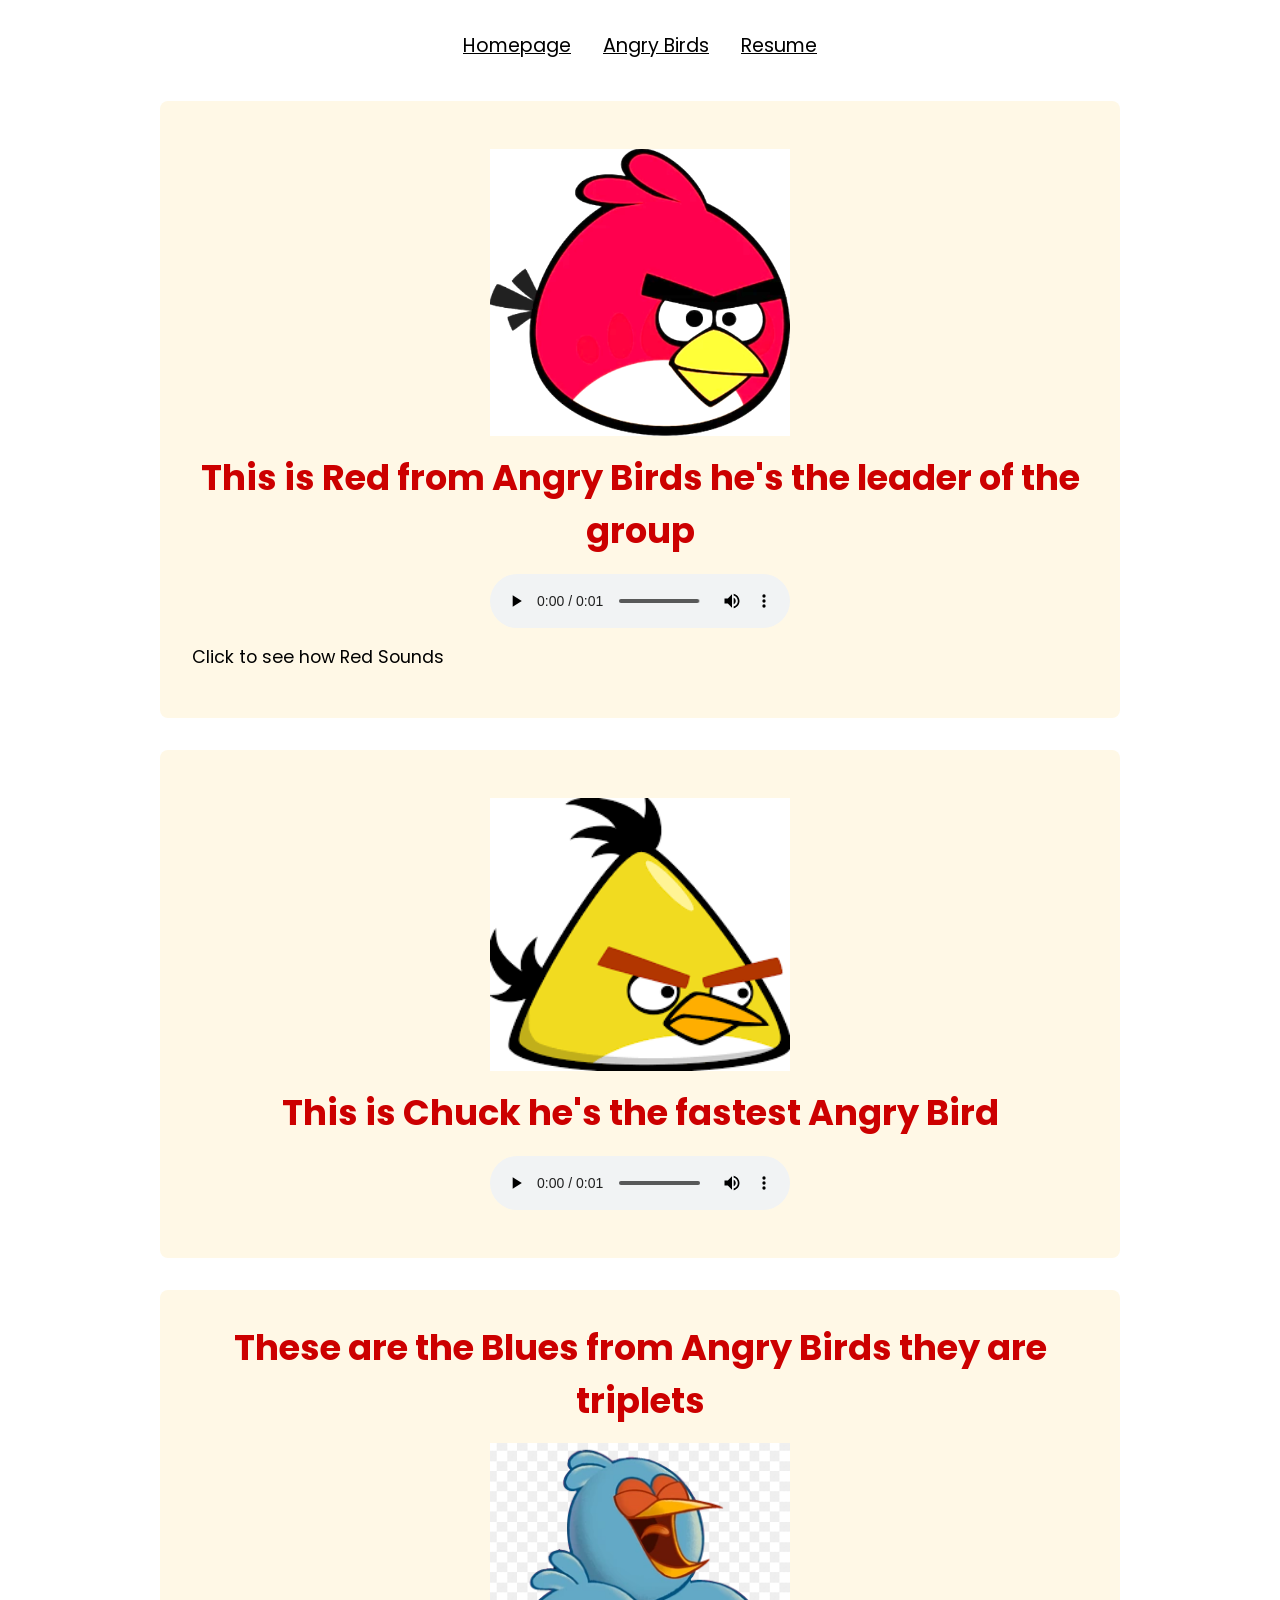
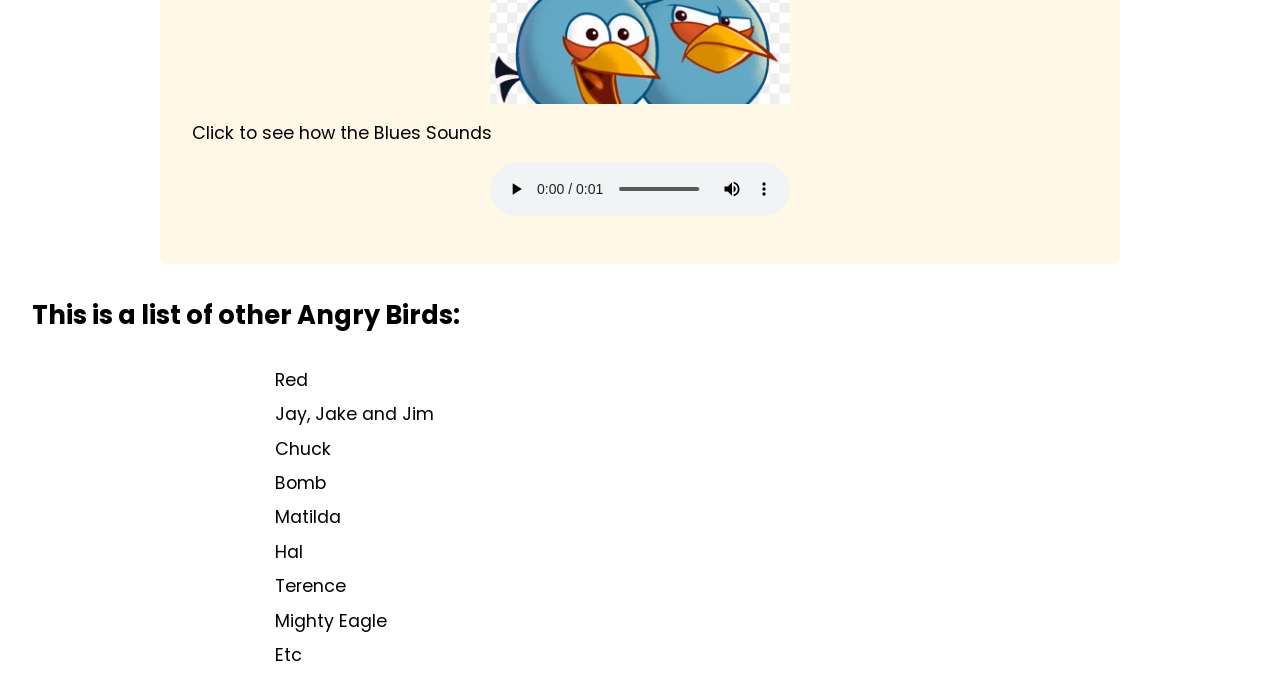
==== about.html @ ca0be992 "Media folder and changed html to fit it" ====
<!DOCTYPE html>
<html lang="en">
<head>
<link rel="stylesheet" href="css/reset.css">
<link rel="stylesheet" href="css/style.css">
<meta charset="utf-8">
<title>Angry Birds</title>
<meta name="viewport" content="width=device-width,initial-scale=1">
</head>
<body class="about">
  <header>
    <nav>
	  <ul>
	    <li><a href="index.html">Homepage</a></li>
	    <li><a href="about.html">Angry Birds</a></li>
	    <li><a href="resume.html">Resume</a></li>
	  </ul>
	</nav>
  </header>
  <section>
  <img src="media/redbird.png" alt="A cartoonish Red Bird from the game Angry Birds">
  <h1>This is Red from Angry Birds he's the leader of the group</h1>
  <audio controls>
  <source src="media/laugh.mp3" type="audio/ogg">
  </audio>
  <p>Click to see how Red Sounds</p>
  </section>
  <section>
  <img src="media/yellowbird.png" alt="A cartoonish Yellow Bird from the game Angry Birds">
  <h1>This is Chuck he's the fastest Angry Bird</h1>
  <audio controls>
  <source src="media/chuck.mp3" type="audio/ogg">
  </audio>
  </section>
  <section>
  <h1>These are the Blues from Angry Birds they are triplets</h1>
  <img src="media/blues.png" alt="A cartoonish trio of small blue birds stack on top of each other from the game Angry Birds">
  <p>Click to see how the Blues Sounds</p>
  <audio controls>
  <source src="media/blues.mp3" type="audio/ogg">
  </audio>
  </section>
  <h2> This is a list of other Angry Birds:</h2>
  <ul>
	    <li>Red</li>
	    <li>Jay, Jake and Jim</li>
	    <li>Chuck</li>
		<li>Bomb</li>
		<li>Matilda</li>
		<li>Hal</li>
		<li>Terence</li>
		<li>Mighty Eagle</li>
		<li>Etc</li>
	  </ul>


</body>
</html>
---- css/style.css ----
@import url('https://fonts.googleapis.com/css2?family=Poppins:wght@300;400;600&display=swap');
body{
  background-color:  #FFFFFF;
  font-family: 'Poppins', Arial, sans-serif;
  margin: 2rem;
  }
  
h1{
	text-align: center;
	font-size: 2.2rem;
	margin-bottom: 1rem;
}
	
	
h2{
	margin-top: 2rem;
	font-size:1.6rem;
}


h3{
	margin-top:1.5rem;
}


nav ul{
  display: flex;
  justify-content: center;
  gap: 2rem;
  list-style:none;
  padding:0;
 }
 
 
nav a{
  font-size: 1.2rem;
  color:black;
 }
 
 
 nav a:hover{
  color:blue;
 }
 
 
p{
	font-size: 1.1rem;
	margin-bottom: 1rem;
  }
  
  
audio {
	display: block;
  margin: 1rem auto;
}


section{
	width: 80%;
	max-width: 60rem;
	margin: auto;
}

.index h1{
	text-align: center;
	color: #2c3e50;
}


.index section{
	width: 80%;
	max-width: 60rem;
	margin: 2rem auto;
	padding: 2rem;
	background-color: #f9f9f9;
	border-radius: 8px;
}


.index img{
	display: block;
	width: 60%;
	max-width: 350px;
	margin: 1rem auto;
}


.index h3 {
	margin-top: 1.5rem;
	color: #444;
}

.index a{
	display:block;
	text-align: center;
	font-weight: 600;
}


.about section{
	width: 80%;
	max-width: 60rem;
	margin: 2rem auto;
	padding: 2rem;
	background-color: #fff8e6;
	border-radius: 8px;
}


.about img{
	display: block;
	width: 50%;
	max-width: 300px;
	margin: 1rem auto;
}


.about h1{
	text-align: center;
	color: #cc0000;
}

.about ul{
	width: 60%;
	margin: 2rem auto;
	font-size: 1.1rem;
}


.about li{
	margin-bottom: 0.5rem;
}


.resume{
	width:70%;
	max-width: 55rem;
	margin: auto;
}


.resume img {
  display: block;
  width: 30%;
  max-width: 200px;
  margin: 1rem auto;
  border-radius: 8px;
}

.resume h1 {
  text-align: center;
  margin-bottom: 1rem;
}

.resume h2 {
  margin-top: 2rem;
  border-bottom: 2px solid #333;
  padding-bottom: 0.5rem;
}

.resume ul {
  margin-left: 2rem;
}

.resume li {
  margin-bottom: 0.5rem;
}
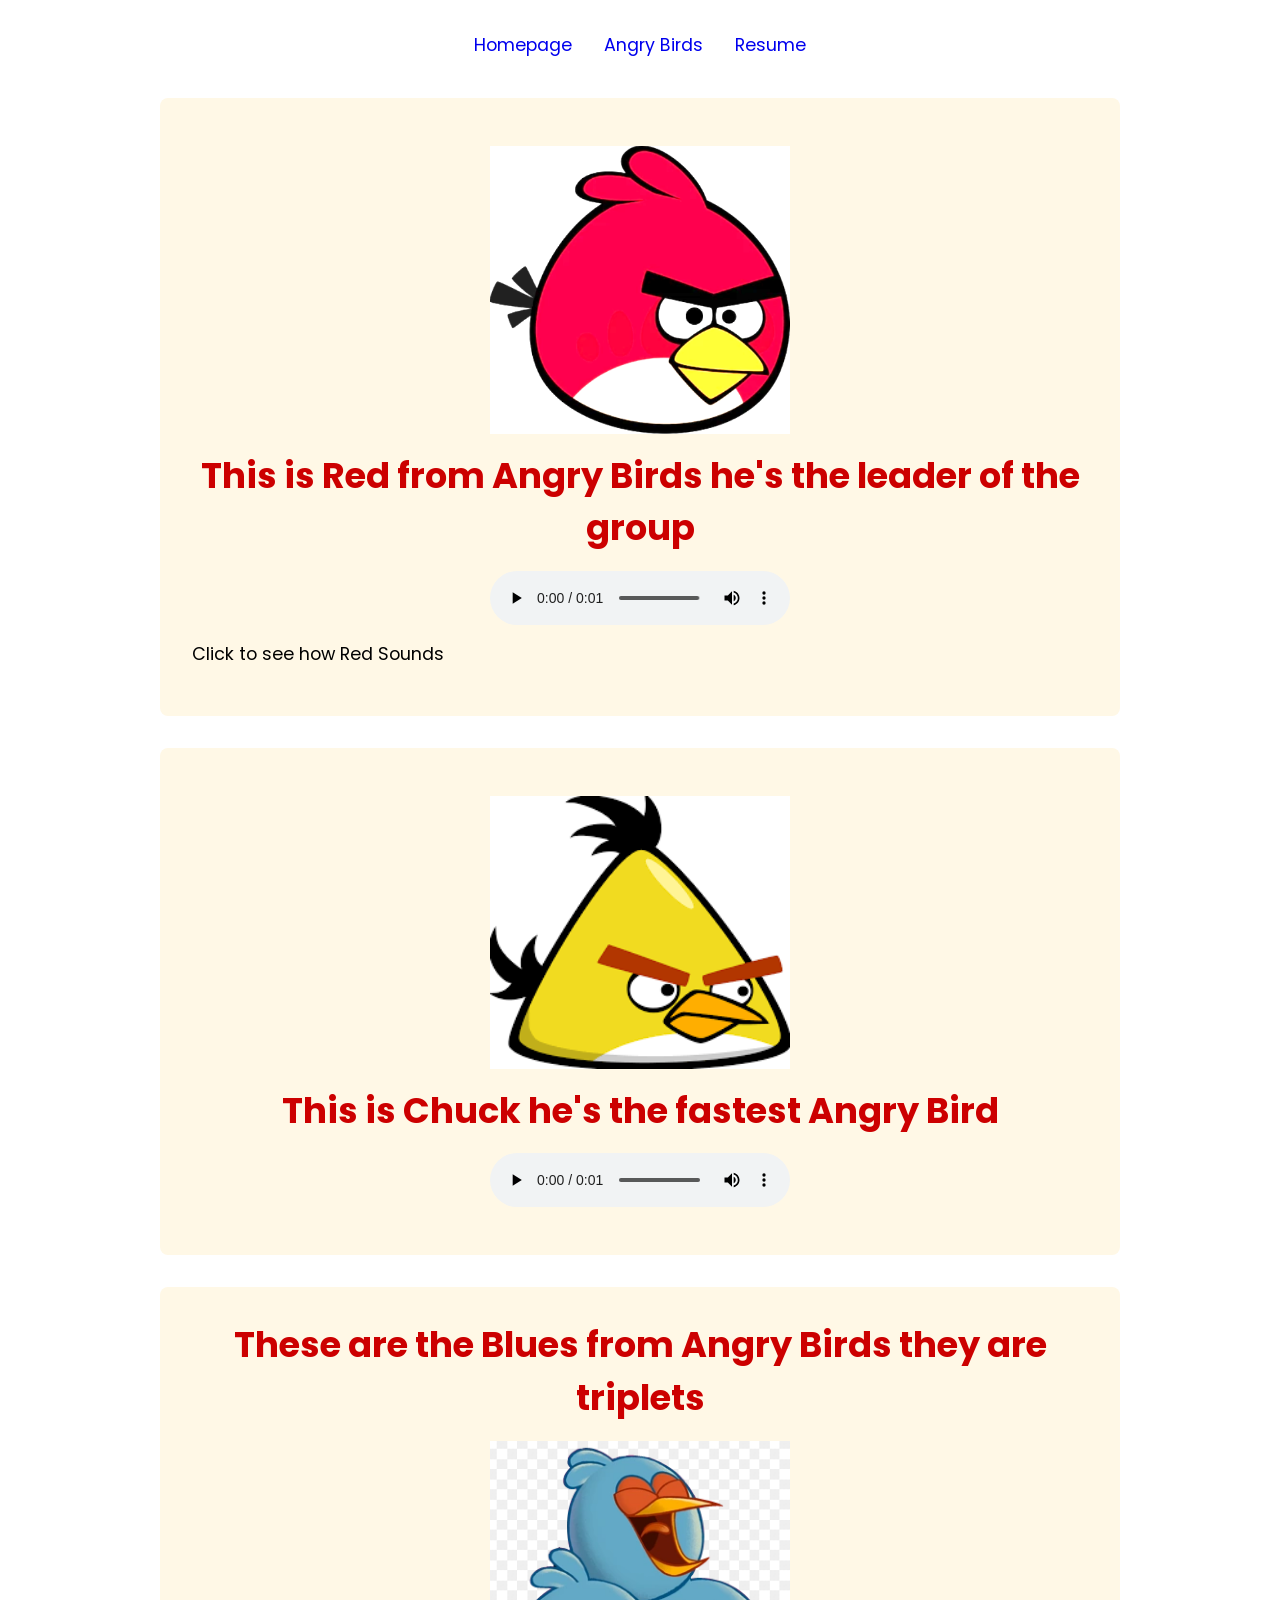
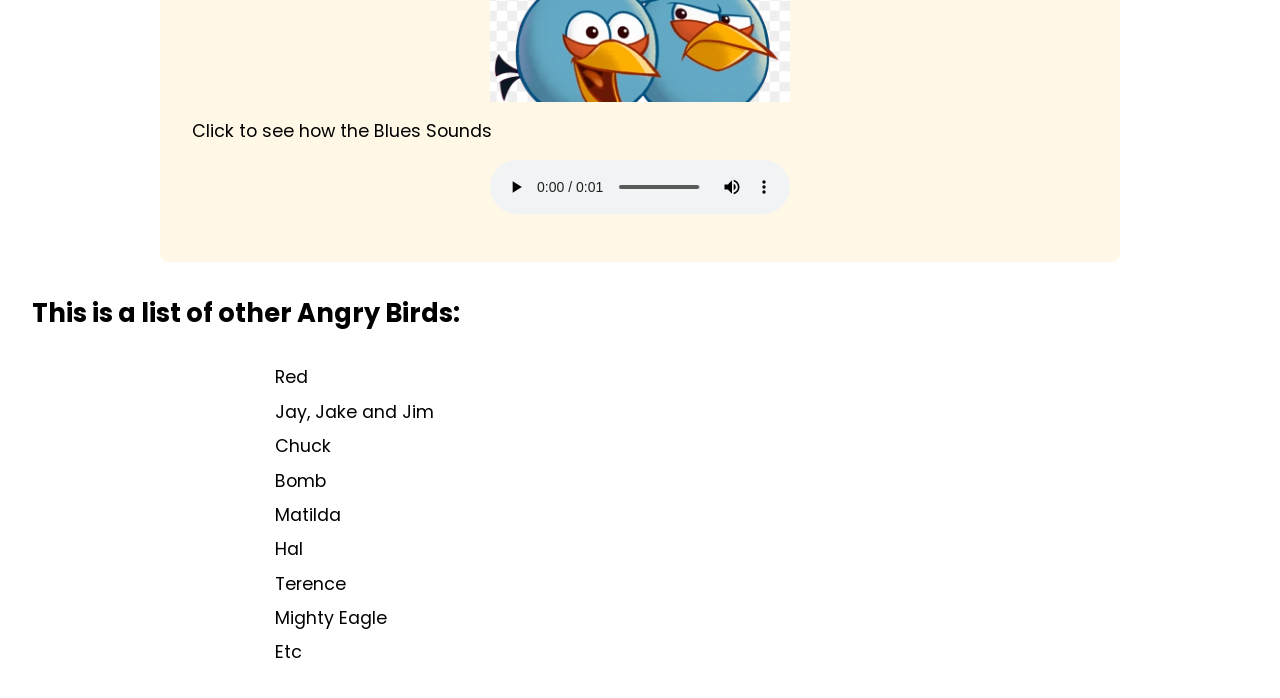
==== commit 39e35a6e: "removed tabs" ====
--- a/about.html
+++ b/about.html
@@ -10,12 +10,12 @@
 <body class="about">
   <header>
     <nav>
-	  <ul>
-	    <li><a href="index.html">Homepage</a></li>
-	    <li><a href="about.html">Angry Birds</a></li>
-	    <li><a href="resume.html">Resume</a></li>
-	  </ul>
-	</nav>
+    <ul>
+      <li><a href="index.html">Homepage</a></li>
+      <li><a href="about.html">Angry Birds</a></li>
+      <li><a href="resume.html">Resume</a></li>
+    </ul>
+  </nav>
   </header>
   <section>
   <img src="media/redbird.png" alt="A cartoonish Red Bird from the game Angry Birds">
@@ -42,16 +42,16 @@
   </section>
   <h2> This is a list of other Angry Birds:</h2>
   <ul>
-	    <li>Red</li>
-	    <li>Jay, Jake and Jim</li>
-	    <li>Chuck</li>
-		<li>Bomb</li>
-		<li>Matilda</li>
-		<li>Hal</li>
-		<li>Terence</li>
-		<li>Mighty Eagle</li>
-		<li>Etc</li>
-	  </ul>
+      <li>Red</li>
+      <li>Jay, Jake and Jim</li>
+      <li>Chuck</li>
+    <li>Bomb</li>
+    <li>Matilda</li>
+    <li>Hal</li>
+    <li>Terence</li>
+    <li>Mighty Eagle</li>
+    <li>Etc</li>
+    </ul>
 
 
 </body>
--- a/css/style.css
+++ b/css/style.css
@@ -33,8 +33,7 @@
  
  
 nav a{
-  font-size: 1.2rem;
-  color:black;
+	text-decoration: none;
  }
  
  
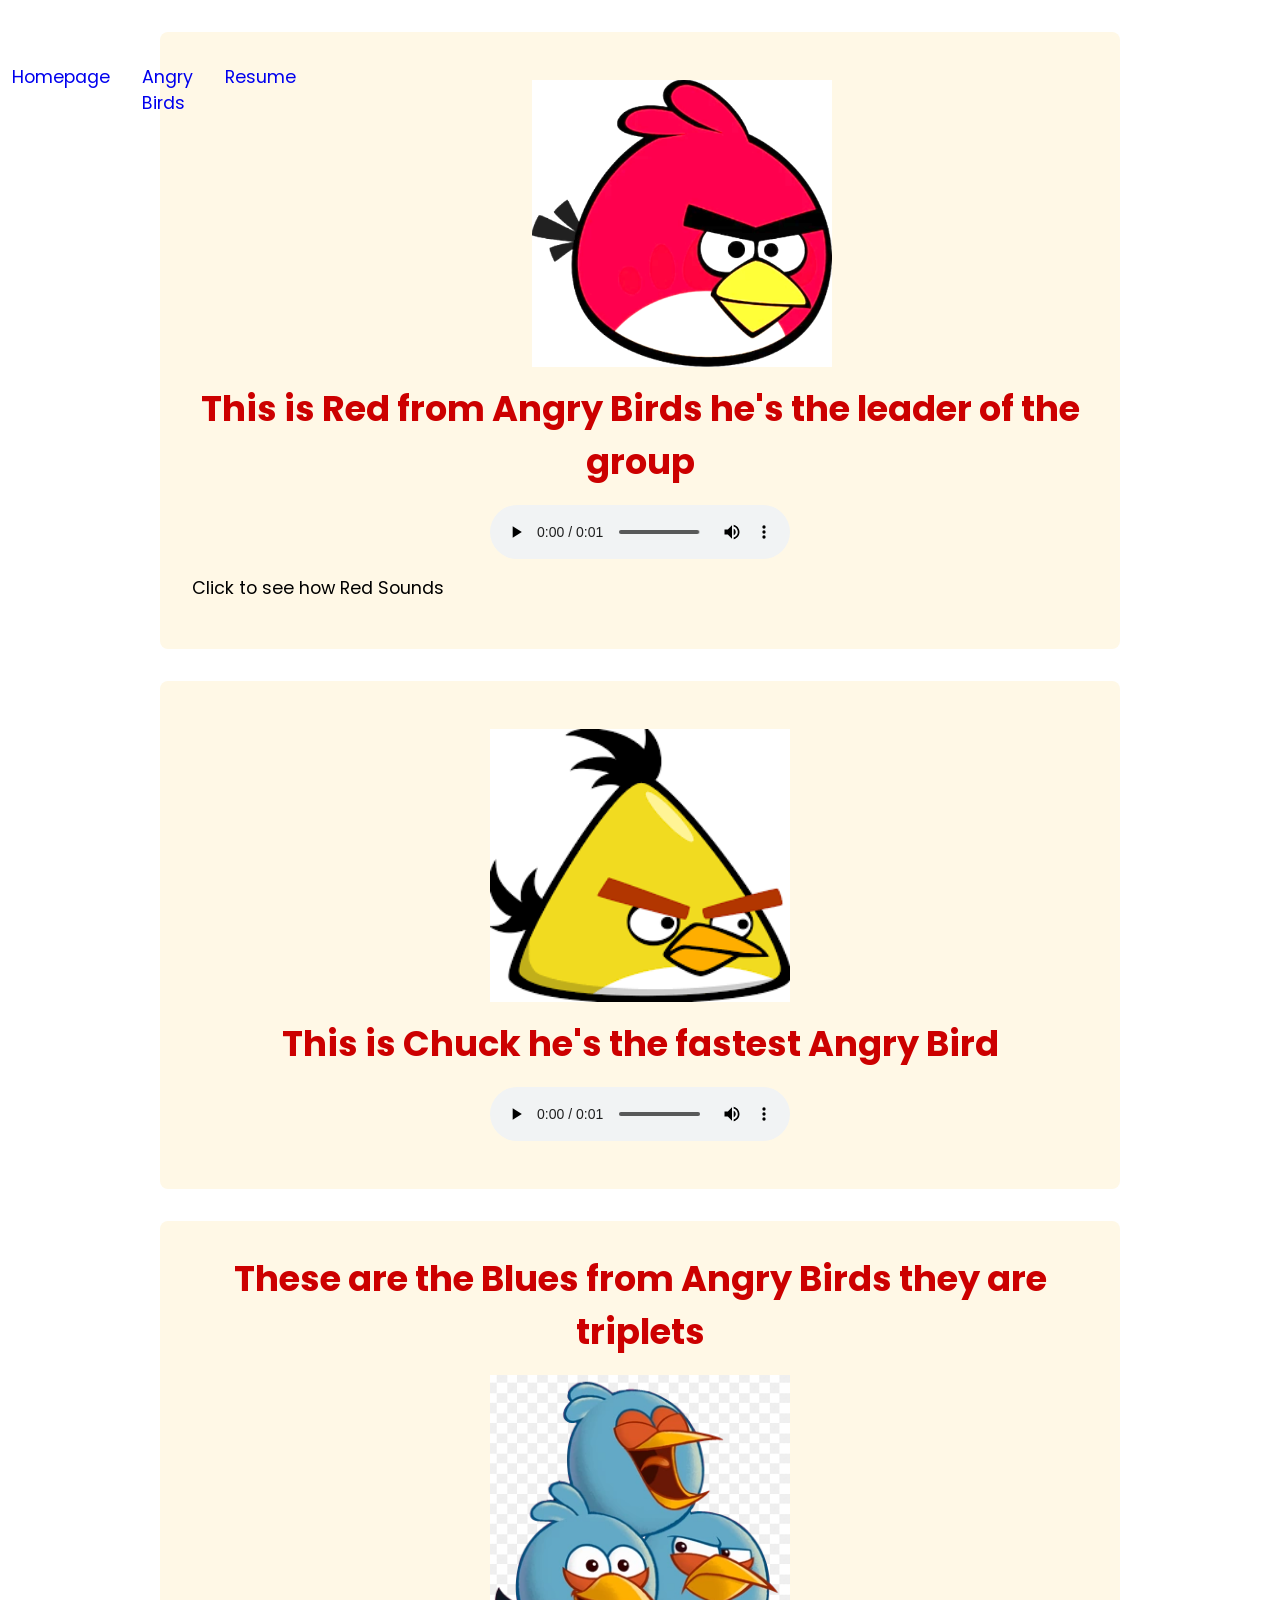
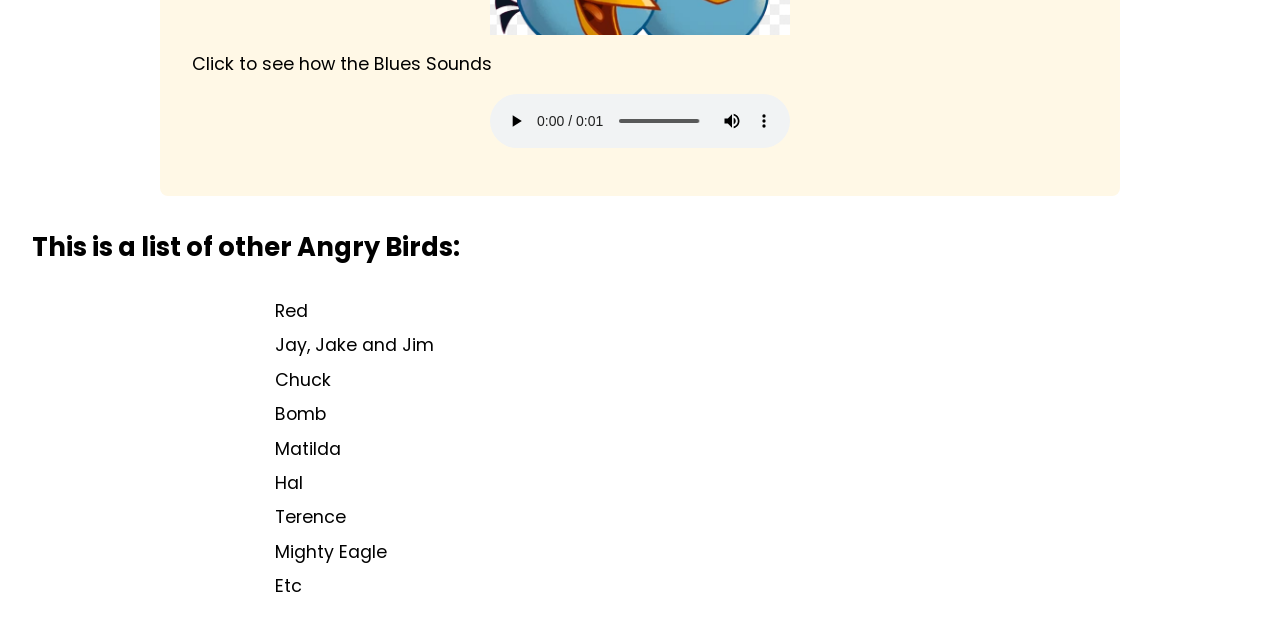
==== commit 273fa5b5: "Fixed indentation" ====
--- a/about.html
+++ b/about.html
@@ -1,59 +1,62 @@
 <!DOCTYPE html>
 <html lang="en">
+
 <head>
-<link rel="stylesheet" href="css/reset.css">
-<link rel="stylesheet" href="css/style.css">
-<meta charset="utf-8">
-<title>Angry Birds</title>
-<meta name="viewport" content="width=device-width,initial-scale=1">
+  <link rel="stylesheet" href="css/reset.css">
+  <link rel="stylesheet" href="css/style.css">
+  <meta charset="utf-8">
+  <title>Angry Birds</title>
+  <meta name="viewport" content="width=device-width,initial-scale=1">
 </head>
+
 <body class="about">
   <header>
     <nav>
-    <ul>
-      <li><a href="index.html">Homepage</a></li>
-      <li><a href="about.html">Angry Birds</a></li>
-      <li><a href="resume.html">Resume</a></li>
-    </ul>
-  </nav>
+      <ul>
+        <li><a href="index.html">Homepage</a></li>
+        <li><a href="about.html">Angry Birds</a></li>
+        <li><a href="resume.html">Resume</a></li>
+      </ul>
+    </nav>
   </header>
   <section>
-  <img src="media/redbird.png" alt="A cartoonish Red Bird from the game Angry Birds">
-  <h1>This is Red from Angry Birds he's the leader of the group</h1>
-  <audio controls>
-  <source src="media/laugh.mp3" type="audio/ogg">
-  </audio>
-  <p>Click to see how Red Sounds</p>
+    <img src="media/redbird.png" alt="A cartoonish Red Bird from the game Angry Birds">
+    <h1>This is Red from Angry Birds he's the leader of the group</h1>
+    <audio controls>
+      <source src="media/laugh.mp3" type="audio/ogg">
+    </audio>
+    <p>Click to see how Red Sounds</p>
   </section>
   <section>
-  <img src="media/yellowbird.png" alt="A cartoonish Yellow Bird from the game Angry Birds">
-  <h1>This is Chuck he's the fastest Angry Bird</h1>
-  <audio controls>
-  <source src="media/chuck.mp3" type="audio/ogg">
-  </audio>
+    <img src="media/yellowbird.png" alt="A cartoonish Yellow Bird from the game Angry Birds">
+    <h1>This is Chuck he's the fastest Angry Bird</h1>
+    <audio controls>
+      <source src="media/chuck.mp3" type="audio/ogg">
+    </audio>
   </section>
   <section>
-  <h1>These are the Blues from Angry Birds they are triplets</h1>
-  <img src="media/blues.png" alt="A cartoonish trio of small blue birds stack on top of each other from the game Angry Birds">
-  <p>Click to see how the Blues Sounds</p>
-  <audio controls>
-  <source src="media/blues.mp3" type="audio/ogg">
-  </audio>
+    <h1>These are the Blues from Angry Birds they are triplets</h1>
+    <img src="media/blues.png"
+      alt="A cartoonish trio of small blue birds stack on top of each other from the game Angry Birds">
+    <p>Click to see how the Blues Sounds</p>
+    <audio controls>
+      <source src="media/blues.mp3" type="audio/ogg">
+    </audio>
   </section>
   <h2> This is a list of other Angry Birds:</h2>
   <ul>
-      <li>Red</li>
-      <li>Jay, Jake and Jim</li>
-      <li>Chuck</li>
+    <li>Red</li>
+    <li>Jay, Jake and Jim</li>
+    <li>Chuck</li>
     <li>Bomb</li>
     <li>Matilda</li>
     <li>Hal</li>
     <li>Terence</li>
     <li>Mighty Eagle</li>
     <li>Etc</li>
-    </ul>
+  </ul>
 
 
 </body>
-</html>
 
+</html>
--- a/css/style.css
+++ b/css/style.css
@@ -1,166 +1,190 @@
 @import url('https://fonts.googleapis.com/css2?family=Poppins:wght@300;400;600&display=swap');
-body{
-  background-color:  #FFFFFF;
-  font-family: 'Poppins', Arial, sans-serif;
-  margin: 2rem;
-  }
-  
-h1{
-	text-align: center;
-	font-size: 2.2rem;
-	margin-bottom: 1rem;
+
+body {
+    background-color: #FFFFFF;
+    font-family: 'Poppins', Arial, sans-serif;
+    margin: 2rem;
 }
-	
-	
-h2{
-	margin-top: 2rem;
-	font-size:1.6rem;
+
+h1 {
+    text-align: center;
+    font-size: 2.2rem;
+    margin-bottom: 1rem;
 }
 
 
-h3{
-	margin-top:1.5rem;
+h2 {
+    margin-top: 2rem;
+    font-size: 1.6rem;
 }
 
 
-nav ul{
-  display: flex;
-  justify-content: center;
-  gap: 2rem;
-  list-style:none;
-  padding:0;
- }
- 
- 
-nav a{
-	text-decoration: none;
- }
- 
- 
- nav a:hover{
-  color:blue;
- }
- 
- 
-p{
-	font-size: 1.1rem;
-	margin-bottom: 1rem;
-  }
-  
-  
-audio {
-	display: block;
-  margin: 1rem auto;
+h3 {
+    margin-top: 1.5rem;
 }
 
 
-section{
-	width: 80%;
-	max-width: 60rem;
-	margin: auto;
-}
-
-.index h1{
-	text-align: center;
-	color: #2c3e50;
+nav {
+    float: left;
+    width: 20%;
 }
 
 
-.index section{
-	width: 80%;
-	max-width: 60rem;
-	margin: 2rem auto;
-	padding: 2rem;
-	background-color: #f9f9f9;
-	border-radius: 8px;
+main {
+    float: left;
+    width: 60%;
 }
 
 
-.index img{
-	display: block;
-	width: 60%;
-	max-width: 350px;
-	margin: 1rem auto;
+aside {
+    float: right;
+    width: 20%
+}
+
+
+footer {
+    clear: both;
+}
+
+
+nav ul {
+    display: flex;
+    justify-content: center;
+    gap: 2rem;
+    list-style: none;
+    padding: 0;
+}
+
+
+nav a {
+    text-decoration: none;
+}
+
+
+nav a:hover {
+    color: blue;
+}
+
+
+p {
+    font-size: 1.1rem;
+    margin-bottom: 1rem;
+}
+
+
+audio {
+    display: block;
+    margin: 1rem auto;
+}
+
+
+section {
+    width: 80%;
+    max-width: 60rem;
+    margin: auto;
+}
+
+.index h1 {
+    text-align: center;
+    color: #2c3e50;
+}
+
+
+.index section {
+    width: 80%;
+    max-width: 60rem;
+    margin: 2rem auto;
+    padding: 2rem;
+    background-color: #f9f9f9;
+    border-radius: 8px;
+}
+
+
+.index img {
+    display: block;
+    width: 60%;
+    max-width: 350px;
+    margin: 1rem auto;
 }
 
 
 .index h3 {
-	margin-top: 1.5rem;
-	color: #444;
+    margin-top: 1.5rem;
+    color: #444;
 }
 
-.index a{
-	display:block;
-	text-align: center;
-	font-weight: 600;
+.index a {
+    display: block;
+    text-align: center;
+    font-weight: 600;
 }
 
 
-.about section{
-	width: 80%;
-	max-width: 60rem;
-	margin: 2rem auto;
-	padding: 2rem;
-	background-color: #fff8e6;
-	border-radius: 8px;
+.about section {
+    width: 80%;
+    max-width: 60rem;
+    margin: 2rem auto;
+    padding: 2rem;
+    background-color: #fff8e6;
+    border-radius: 8px;
 }
 
 
-.about img{
-	display: block;
-	width: 50%;
-	max-width: 300px;
-	margin: 1rem auto;
+.about img {
+    display: block;
+    width: 50%;
+    max-width: 300px;
+    margin: 1rem auto;
 }
 
 
-.about h1{
-	text-align: center;
-	color: #cc0000;
+.about h1 {
+    text-align: center;
+    color: #cc0000;
 }
 
-.about ul{
-	width: 60%;
-	margin: 2rem auto;
-	font-size: 1.1rem;
+.about ul {
+    width: 60%;
+    margin: 2rem auto;
+    font-size: 1.1rem;
 }
 
 
-.about li{
-	margin-bottom: 0.5rem;
+.about li {
+    margin-bottom: 0.5rem;
 }
 
 
-.resume{
-	width:70%;
-	max-width: 55rem;
-	margin: auto;
+.resume {
+    width: 70%;
+    max-width: 55rem;
+    margin: auto;
 }
 
 
 .resume img {
-  display: block;
-  width: 30%;
-  max-width: 200px;
-  margin: 1rem auto;
-  border-radius: 8px;
+    display: block;
+    width: 30%;
+    max-width: 200px;
+    margin: 1rem auto;
+    border-radius: 8px;
 }
 
 .resume h1 {
-  text-align: center;
-  margin-bottom: 1rem;
+    text-align: center;
+    margin-bottom: 1rem;
 }
 
 .resume h2 {
-  margin-top: 2rem;
-  border-bottom: 2px solid #333;
-  padding-bottom: 0.5rem;
+    margin-top: 2rem;
+    border-bottom: 2px solid #333;
+    padding-bottom: 0.5rem;
 }
 
 .resume ul {
-  margin-left: 2rem;
+    margin-left: 2rem;
 }
 
 .resume li {
-  margin-bottom: 0.5rem;
-}
+    margin-bottom: 0.5rem;
+}
